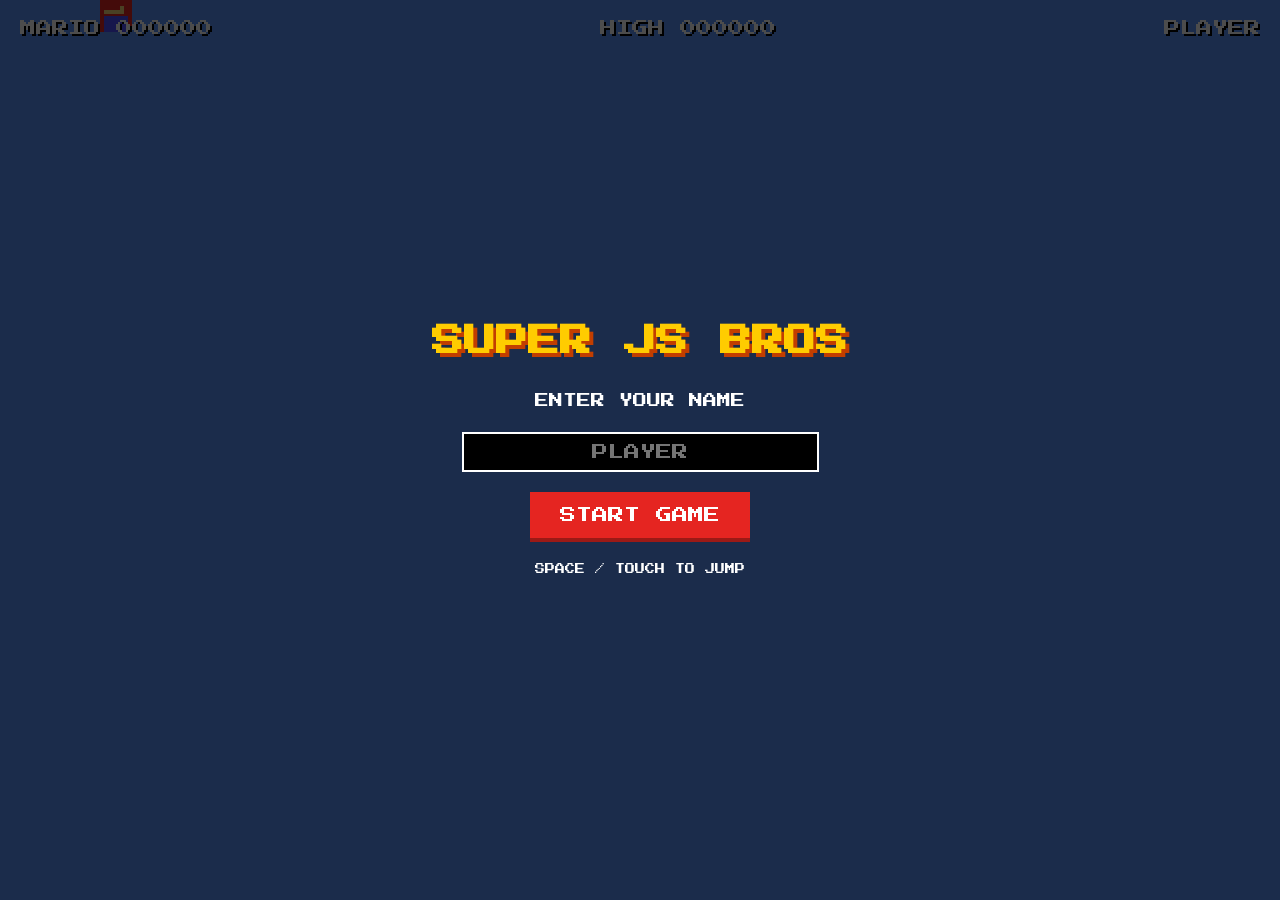
==== games/mario/index.html @ 342ce78f "Building Mario Clone" ====
<!DOCTYPE html>
<html lang="en">

<head>
    <meta charset="UTF-8">
    <meta name="viewport" content="width=device-width, initial-scale=1.0, maximum-scale=1.0, user-scalable=no">
    <title>Super Simple Mario</title>
    <style>
        @import url('https://fonts.googleapis.com/css2?family=Press+Start+2P&display=swap');

        body {
            margin: 0;
            padding: 0;
            background-color: #5c94fc;
            /* Mario Sky Blue */
            font-family: 'Press Start 2P', cursive;
            overflow: hidden;
            display: flex;
            justify_content: center;
            align-items: center;
            height: 100vh;
            width: 100vw;
            touch-action: none;
        }

        #game-container {
            position: relative;
            width: 100%;
            height: 100%;
            background: #5c94fc;
            overflow: hidden;
        }

        canvas {
            display: block;
            width: 100%;
            height: 100%;
            image-rendering: pixelated;
            /* Crucial for retro look */
        }

        #ui-layer {
            position: absolute;
            top: 0;
            left: 0;
            width: 100%;
            height: 100%;
            pointer-events: none;
            /* Let clicks pass through to canvas/game */
            display: flex;
            flex-direction: column;
            justify-content: space-between;
            padding: 20px;
            box-sizing: border-box;
        }

        .hud {
            display: flex;
            justify-content: space-between;
            color: #fff;
            text-shadow: 2px 2px #000;
            font-size: 16px;
            width: 100%;
        }

        #start-screen,
        #game-over-screen {
            position: absolute;
            top: 0;
            left: 0;
            width: 100%;
            height: 100%;
            background: rgba(0, 0, 0, 0.7);
            display: flex;
            flex-direction: column;
            justify-content: center;
            align-items: center;
            color: #fff;
            text-align: center;
            pointer-events: auto;
            z-index: 10;
        }

        h1 {
            font-size: 32px;
            margin-bottom: 20px;
            color: #ffcc00;
            text-shadow: 4px 4px #c23e00;
        }

        p {
            font-size: 14px;
            line-height: 1.5;
            margin-bottom: 20px;
        }

        input {
            font-family: 'Press Start 2P', cursive;
            padding: 10px;
            font-size: 16px;
            text-align: center;
            background: #000;
            color: #fff;
            border: 2px solid #fff;
            margin-bottom: 20px;
            text-transform: uppercase;
        }

        button {
            font-family: 'Press Start 2P', cursive;
            padding: 15px 30px;
            font-size: 16px;
            background: #e52521;
            color: #fff;
            border: none;
            border-bottom: 4px solid #9c1a16;
            cursor: pointer;
            transition: transform 0.1s;
        }

        button:active {
            transform: translateY(4px);
            border-bottom: none;
            margin-bottom: 4px;
        }

        .hidden {
            display: none !important;
        }

        /* Mobile Controls Hints */
        #mobile-hint {
            position: absolute;
            bottom: 20px;
            width: 100%;
            text-align: center;
            color: rgba(255, 255, 255, 0.5);
            font-size: 10px;
            pointer-events: none;
            display: none;
        }

        @media (max-width: 600px) {
            h1 {
                font-size: 24px;
            }

            p {
                font-size: 10px;
            }

            #mobile-hint {
                display: block;
            }
        }
    </style>
</head>

<body>

    <div id="game-container">
        <canvas id="gameCanvas"></canvas>

        <div id="ui-layer">
            <div class="hud">
                <div id="score-display">MARIO 000000</div>
                <div id="high-score-display">HIGH 000000</div>
                <div id="name-display">PLAYER</div>
            </div>
            <div id="mobile-hint">TAP TO JUMP</div>
        </div>

        <div id="start-screen">
            <h1>SUPER JS BROS</h1>
            <p>ENTER YOUR NAME</p>
            <input type="text" id="player-name-input" maxlength="8" placeholder="PLAYER">
            <button id="start-button">START GAME</button>
            <p style="margin-top: 20px; font-size: 10px;">SPACE / TOUCH TO JUMP</p>
        </div>

        <div id="game-over-screen" class="hidden">
            <h1>GAME OVER</h1>
            <p>SCORE: <span id="final-score">0</span></p>
            <button id="restart-button">TRY AGAIN</button>
        </div>
    </div>

    <script>
        // --- Constants & Config ---
        const GRAVITY = 0.45;
        const TERMINAL_VELOCITY = 12;
        const JUMP_FORCE = -12.5;
        const MOVE_SPEED = 4;
        const SCROLL_SPEED = 2; // Initial scroll speed

        // --- State ---
        const canvas = document.getElementById('gameCanvas');
        const ctx = canvas.getContext('2d');

        let gameState = 'START'; // START, PLAYING, GAMEOVER
        let frameCount = 0;
        let score = 0;
        let highScore = 0;
        let playerName = 'PLAYER';

        // Game Objects
        let player = {
            x: 100,
            y: 0,
            width: 32,
            height: 32,
            vx: 0,
            vy: 0,
            grounded: false,
            color: '#e52521' // Mario Red
        };

        let platforms = [];
        let enemies = [];
        let particles = [];
        let clouds = [];
        let gameSpeed = SCROLL_SPEED;
        let floorY = 0; // Calculated based on canvas height

        // --- Assets (Procedural for single file) ---
        // We'll draw pixel art programmatically to keep it single file

        // --- Input Handling ---
        const keys = {};

        let jumpBuffer = 0;
        let coyoteTime = 0;
        const JUMP_BUFFER_FRAMES = 5;
        const COYOTE_TIME_FRAMES = 5;

        window.addEventListener('keydown', (e) => {
            if (e.code === 'Space' || e.code === 'ArrowUp') {
                e.preventDefault(); // Prevent scrolling
                jumpBuffer = JUMP_BUFFER_FRAMES;
            }
            if (e.code === 'ArrowRight') keys['Right'] = true;
            if (e.code === 'ArrowLeft') keys['Left'] = true;
        });

        window.addEventListener('keyup', (e) => {
            if (e.code === 'Space' || e.code === 'ArrowUp') {
                // Variable Jump Height: Cut velocity if released early
                if (player.vy < -5) {
                    player.vy = -5;
                }
            }
            if (e.code === 'ArrowRight') keys['Right'] = false;
            if (e.code === 'ArrowLeft') keys['Left'] = false;
        });

        // Touch controls
        canvas.addEventListener('touchstart', (e) => {
            e.preventDefault(); // Prevent scrolling
            if (gameState === 'START') startGame();
            else if (gameState === 'GAMEOVER') resetGame();
            else if (gameState === 'PLAYING') {
                jumpBuffer = JUMP_BUFFER_FRAMES;
            }
        }, { passive: false });

        canvas.addEventListener('touchend', (e) => {
            e.preventDefault();
            if (player.vy < -5) {
                player.vy = -5;
            }
        });

        // --- Initialization ---
        function init() {
            resize();
            window.addEventListener('resize', resize);

            // Load High Score
            const savedScore = localStorage.getItem('marioCloneHighScore');
            const savedName = localStorage.getItem('marioClonePlayerName');
            if (savedScore) highScore = parseInt(savedScore);
            if (savedName) playerName = savedName;

            updateUI();

            // Bind Buttons
            document.getElementById('start-button').addEventListener('click', startGame);
            document.getElementById('restart-button').addEventListener('click', resetGame);

            requestAnimationFrame(loop);
        }

        function resize() {
            // Set canvas to full window size
            canvas.width = window.innerWidth;
            canvas.height = window.innerHeight;
            floorY = canvas.height - 64; // Ground height relative to bottom

            // Ensure player doesn't fall through if resized while grounded
            if (player.y > floorY - player.height) {
                player.y = floorY - player.height;
            }
        }

        function startGame() {
            const nameInput = document.getElementById('player-name-input');
            if (nameInput.value.trim() !== '') {
                playerName = nameInput.value.trim().toUpperCase();
                localStorage.setItem('marioClonePlayerName', playerName);
            }

            document.getElementById('start-screen').classList.add('hidden');
            document.getElementById('game-over-screen').classList.add('hidden');
            resetGameVars();
            gameState = 'PLAYING';
        }

        function resetGame() {
            document.getElementById('game-over-screen').classList.add('hidden');
            resetGameVars();
            gameState = 'PLAYING';
        }

        function resetGameVars() {
            score = 0;
            frameCount = 0;
            gameSpeed = SCROLL_SPEED;

            player.x = 100;
            player.y = 100;
            player.vx = 0;
            player.vy = 0;
            player.grounded = false;

            platforms = [];
            enemies = [];
            particles = [];
            clouds = [];

            // Initial Ground
            // Create very wide ground segments to cover the screen
            const segments = Math.ceil(canvas.width / 800) + 1;
            for (let i = 0; i < segments; i++) {
                platforms.push({
                    x: i * 800,
                    y: floorY,
                    width: 800,
                    height: 64,
                    type: 'ground'
                });
            }

            // Initial Clouds
            addCloud(100);
            addCloud(400);
            addCloud(700);
        }

        // --- Core Game Loop ---
        function loop() {
            if (gameState === 'PLAYING') {
                update();
            }
            draw();
            requestAnimationFrame(loop);
        }

        function update() {
            frameCount++;

            // 1. Difficulty Scaling
            if (frameCount % 600 === 0) gameSpeed += 0.2;

            // 2. Score
            if (frameCount % 10 === 0) score++;

            // 3. Player Physics
            if (keys['Right']) player.vx += 0.5;
            if (keys['Left']) player.vx -= 0.5;

            // Friction 
            player.vx *= 0.9;

            // Limits
            if (player.vx > MOVE_SPEED) player.vx = MOVE_SPEED;
            if (player.vx < -MOVE_SPEED) player.vx = -MOVE_SPEED;

            // Apply velocities
            player.x += player.vx;
            player.y += player.vy;
            player.vy += GRAVITY;
            if (player.vy > TERMINAL_VELOCITY) player.vy = TERMINAL_VELOCITY;

            // Keep player in bounds
            if (player.x < 0) player.x = 0;
            if (player.x > canvas.width - player.width) player.x = canvas.width - player.width;

            // 4. Platform Logic & Collision
            let wasGrounded = player.grounded;
            player.grounded = false;

            for (let i = platforms.length - 1; i >= 0; i--) {
                let p = platforms[i];
                p.x -= gameSpeed;

                // Collision Detection
                if (
                    player.x < p.x + p.width &&
                    player.x + player.width > p.x &&
                    player.y + player.height > p.y &&
                    player.y < p.y + p.height
                ) {
                    const overlapY = (player.y + player.height) - p.y;
                    if (overlapY < 32 && player.vy > 0 && player.y + player.height - player.vy <= p.y + 10) {
                        player.grounded = true;
                        player.vy = 0;
                        player.y = p.y - player.height;
                    }
                }

                // Remove off-screen platforms
                if (p.x + p.width < -100) {
                    platforms.splice(i, 1);
                }
            }

            // Coyote Time Logic
            if (player.grounded) {
                coyoteTime = COYOTE_TIME_FRAMES;
            } else {
                coyoteTime--;
            }

            // Jump Buffering Logic
            if (jumpBuffer > 0) {
                jumpBuffer--;
                if (coyoteTime > 0) {
                    jump();
                    coyoteTime = 0; // Consumption
                    jumpBuffer = 0;
                }
            }

            // Pit death
            if (player.y > canvas.height) {
                die();
            }

            // 5. Enemy Logic
            // Spawn Enemies
            if (frameCount % 180 === 0 && Math.random() > 0.3) {
                spawnEnemy();
            }

            for (let i = enemies.length - 1; i >= 0; i--) {
                let e = enemies[i];
                e.x -= (gameSpeed + e.vx);

                e.frame = Math.floor(frameCount / 10) % 2;

                if (
                    player.x < e.x + e.width - 4 &&
                    player.x + player.width > e.x + 4 &&
                    player.y < e.y + e.height &&
                    player.y + player.height > e.y
                ) {
                    const hitFromTop = (player.y + player.height) - e.y;
                    if (hitFromTop < 20 && player.vy > 0) {
                        createParticles(e.x + e.width / 2, e.y + e.height / 2, '#8B4513');
                        enemies.splice(i, 1);
                        player.vy = -6;
                        score += 100;
                    } else {
                        die();
                    }
                }

                if (e.x + e.width < -100) {
                    enemies.splice(i, 1);
                }
            }

            // 6. World Generation (Procedural)
            const lastPlatform = platforms[platforms.length - 1];
            if (lastPlatform && lastPlatform.x + lastPlatform.width < canvas.width + 200) {
                generatePlatform(lastPlatform);
            }

            // Clouds
            clouds.forEach(c => {
                c.x -= gameSpeed * 0.5;
                if (c.x < -100) {
                    c.x = canvas.width + Math.random() * 200;
                    c.y = Math.random() * (canvas.height / 2);
                }
            });

            // 7. Particles
            for (let i = particles.length - 1; i >= 0; i--) {
                let p = particles[i];
                p.x += p.vx;
                p.y += p.vy;
                p.vy += 0.5;
                p.life--;
                if (p.life <= 0) particles.splice(i, 1);
            }

            updateUI();
        }

        function jump() {
            // Logic handled in update loop now regarding checks
            player.vy = JUMP_FORCE;
            player.grounded = false;
        }

        function die() {
            gameState = 'GAMEOVER';
            if (score > highScore) {
                highScore = score;
                localStorage.setItem('marioCloneHighScore', highScore);
            }
            document.getElementById('final-score').innerText = score;
            document.getElementById('score-display').innerText = 'MARIO ' + score.toString().padStart(6, '0');
            document.getElementById('high-score-display').innerText = 'HIGH ' + highScore.toString().padStart(6, '0');
            document.getElementById('game-over-screen').classList.remove('hidden');
        }

        function generatePlatform(lastP) {
            const minGap = 80;
            const maxGap = 160;
            const gap = minGap + Math.random() * (maxGap - minGap);

            let newX = lastP.x + lastP.width + gap;
            let newY = floorY;

            if (Math.random() > 0.5) {
                const heightChange = (Math.random() * 100) - 50;
                // newY -= heightChange; // Simplified
            }

            let width = 200 + Math.random() * 600;

            platforms.push({
                x: newX,
                y: newY,
                width: width,
                height: 64,
                type: 'ground'
            });

            if (Math.random() > 0.7) {
                platforms.push({
                    x: newX + 50 + Math.random() * (width - 100),
                    y: newY - 64 * (1 + Math.floor(Math.random() * 2)),
                    width: 48,
                    height: 64 * 3,
                    type: 'block'
                });
            }
        }

        function spawnEnemy() {
            enemies.push({
                x: canvas.width + 50,
                y: floorY - 32,
                width: 32,
                height: 32,
                vx: -1,
                color: '#8B4513'
            });
        }

        function addCloud(x) {
            clouds.push({
                x: x || canvas.width + Math.random() * 200,
                y: Math.random() * (canvas.height / 2),
                size: 30 + Math.random() * 30
            });
        }

        function createParticles(x, y, color) {
            for (let i = 0; i < 8; i++) {
                particles.push({
                    x: x,
                    y: y,
                    vx: (Math.random() - 0.5) * 10,
                    vy: (Math.random() - 0.5) * 10,
                    life: 30,
                    color: color
                });
            }
        }

        function updateUI() {
            document.getElementById('score-display').innerText = 'MARIO ' + score.toString().padStart(6, '0');
            document.getElementById('high-score-display').innerText = 'HIGH ' + highScore.toString().padStart(6, '0');
            document.getElementById('name-display').innerText = playerName;
        }

        // --- Rendering ---
        function draw() {
            // Clear
            ctx.fillStyle = '#5c94fc';
            ctx.fillRect(0, 0, canvas.width, canvas.height);

            // Draw Clouds
            ctx.fillStyle = '#FFFFFF';
            clouds.forEach(c => {
                ctx.beginPath();
                ctx.arc(c.x, c.y, c.size, 0, Math.PI * 2);
                ctx.arc(c.x + c.size * 0.6, c.y - c.size * 0.4, c.size * 0.8, 0, Math.PI * 2);
                ctx.arc(c.x + c.size * 1.2, c.y, c.size, 0, Math.PI * 2);
                ctx.fill();
            });

            // Draw Platforms
            platforms.forEach(p => {
                if (p.type === 'ground') {
                    ctx.fillStyle = '#c84c0c';
                    ctx.fillRect(p.x, p.y, p.width, p.height);

                    ctx.fillStyle = '#80d010';
                    ctx.fillRect(p.x, p.y, p.width, 10);

                    ctx.strokeStyle = '#000';
                    ctx.lineWidth = 2;
                    ctx.strokeRect(p.x, p.y, p.width, p.height);
                } else {
                    ctx.fillStyle = '#80d010';
                    ctx.fillRect(p.x, p.y, p.width, p.height);
                    ctx.strokeStyle = '#004000';
                    ctx.lineWidth = 4;
                    ctx.strokeRect(p.x, p.y, p.width, p.height);

                    ctx.fillStyle = '#80d010';
                    ctx.fillRect(p.x - 4, p.y, p.width + 8, 30);
                    ctx.strokeRect(p.x - 4, p.y, p.width + 8, 30);
                }
            });

            // Draw Player
            ctx.fillStyle = player.color;
            ctx.fillRect(player.x, player.y, player.width, player.height);
            ctx.fillStyle = '#4c4cff';
            ctx.fillRect(player.x + 4, player.y + 16, 24, 16);
            ctx.fillStyle = '#f8d878';
            ctx.fillRect(player.x + 4, player.y + 4, 20, 10);
            ctx.fillStyle = player.color;
            ctx.fillRect(player.x, player.y, 32, 6);
            ctx.fillRect(player.x, player.y, 20, 10);

            // Draw Enemies
            enemies.forEach(e => {
                ctx.fillStyle = e.color;
                let h = e.height;
                let w = e.width;
                let y = e.y;

                if (Math.floor(frameCount / 10) % 2 === 0) {
                    h -= 2; y += 2; w += 2;
                }

                ctx.beginPath();
                ctx.arc(e.x + 16, y + 10, 16, Math.PI, 0);
                ctx.fill();
                ctx.fillStyle = '#f8d878';
                ctx.fillRect(e.x + 8, y + 10, 16, 12);
                ctx.fillStyle = '#000';
                if (e.frame === 0) {
                    ctx.fillRect(e.x, y + 22, 10, 10);
                    ctx.fillRect(e.x + 22, y + 22, 10, 10);
                } else {
                    ctx.fillRect(e.x + 4, y + 22, 10, 10);
                    ctx.fillRect(e.x + 18, y + 22, 10, 10);
                }
            });

            // Draw Particles
            particles.forEach(p => {
                ctx.fillStyle = p.color;
                ctx.fillRect(p.x, p.y, 5, 5);
            });
        }

        // Start
        init();

    </script>


    <script async src="https://www.googletagmanager.com/gtag/js?id=UA-124730361-2"></script>
    <script>
        window.dataLayer = window.dataLayer || [];
        function gtag() { dataLayer.push(arguments); }
        gtag('js', new Date());
        gtag('config', 'UA-124730361-2');
    </script>

    <script type="text/javascript">
        (function (c, l, a, r, i, t, y) {
            c[a] = c[a] || function () { (c[a].q = c[a].q || []).push(arguments) };
            t = l.createElement(r); t.async = 1; t.src = "https://www.clarity.ms/tag/" + i;
            y = l.getElementsByTagName(r)[0]; y.parentNode.insertBefore(t, y);
        })(window, document, "clarity", "script", "dvrksvhehn");
    </script>

</body>

</html>
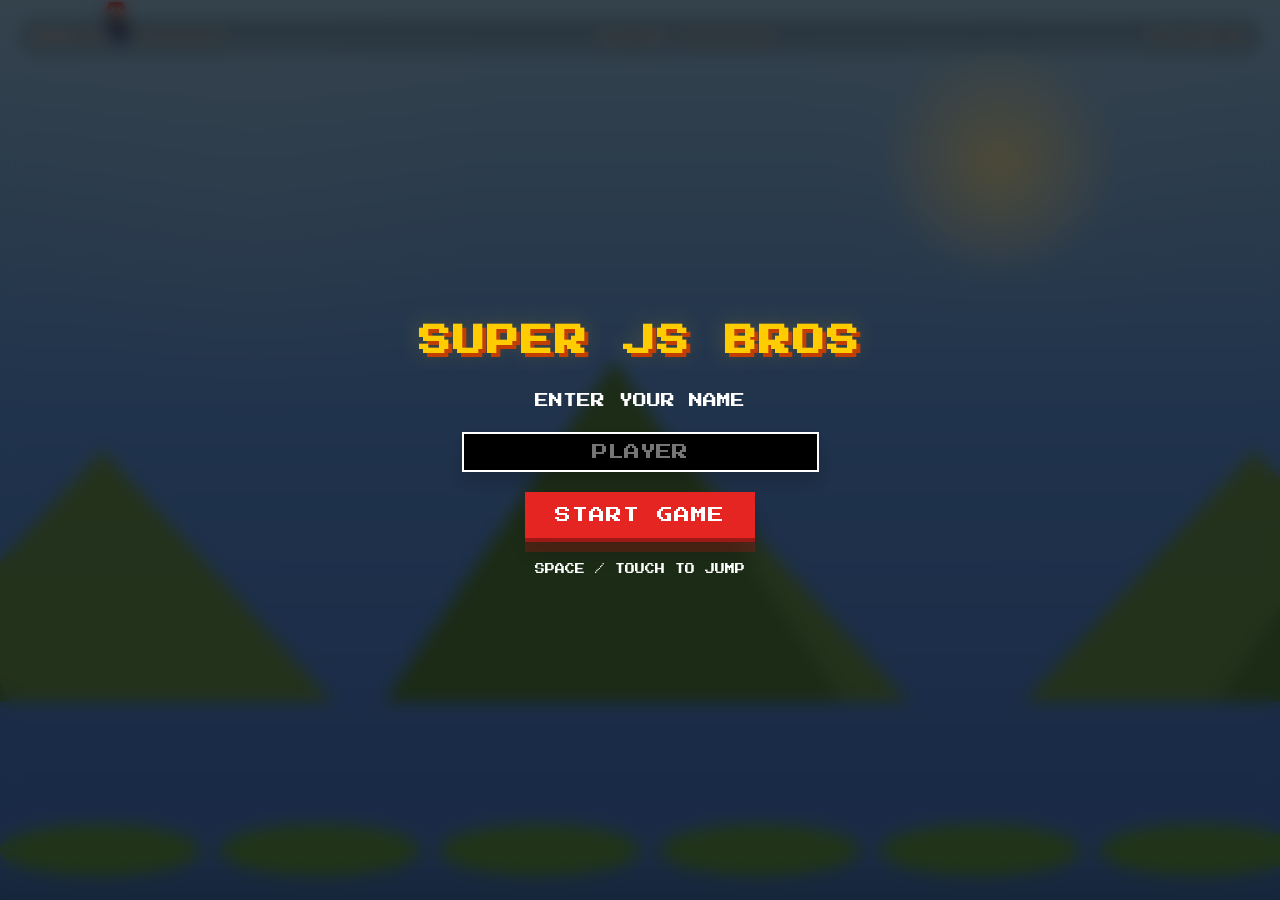
==== commit ef61c031: "Mario Game - Graphics Improvements" ====
--- a/games/mario/index.html
+++ b/games/mario/index.html
@@ -11,12 +11,13 @@
         body {
             margin: 0;
             padding: 0;
-            background-color: #5c94fc;
-            /* Mario Sky Blue */
+            background:
+                radial-gradient(circle at top, rgba(255, 255, 255, 0.2), transparent 38%),
+                linear-gradient(180deg, #8fc9ff 0%, #5c94fc 45%, #3a6fe0 100%);
             font-family: 'Press Start 2P', cursive;
             overflow: hidden;
             display: flex;
-            justify_content: center;
+            justify-content: center;
             align-items: center;
             height: 100vh;
             width: 100vw;
@@ -27,8 +28,21 @@
             position: relative;
             width: 100%;
             height: 100%;
-            background: #5c94fc;
+            background: linear-gradient(180deg, rgba(255, 255, 255, 0.12), rgba(255, 255, 255, 0));
             overflow: hidden;
+            box-shadow: inset 0 0 0 4px rgba(255, 255, 255, 0.14), 0 25px 60px rgba(0, 0, 0, 0.25);
+        }
+
+        #game-container::before {
+            content: '';
+            position: absolute;
+            inset: 0;
+            pointer-events: none;
+            background:
+                radial-gradient(circle at 20% 20%, rgba(255, 255, 255, 0.08), transparent 20%),
+                radial-gradient(circle at 80% 15%, rgba(255, 255, 255, 0.08), transparent 18%),
+                linear-gradient(180deg, rgba(255, 255, 255, 0.06), rgba(0, 0, 0, 0.08));
+            mix-blend-mode: screen;
         }
 
         canvas {
@@ -46,21 +60,26 @@
             width: 100%;
             height: 100%;
             pointer-events: none;
-            /* Let clicks pass through to canvas/game */
             display: flex;
             flex-direction: column;
             justify-content: space-between;
             padding: 20px;
             box-sizing: border-box;
+            z-index: 3;
         }
 
         .hud {
             display: flex;
             justify-content: space-between;
             color: #fff;
-            text-shadow: 2px 2px #000;
+            text-shadow: 0 2px 0 rgba(0, 0, 0, 0.55), 0 0 12px rgba(0, 0, 0, 0.22);
             font-size: 16px;
             width: 100%;
+            padding: 10px 14px;
+            border-radius: 16px;
+            background: linear-gradient(180deg, rgba(0, 0, 0, 0.22), rgba(0, 0, 0, 0.08));
+            backdrop-filter: blur(4px);
+            box-sizing: border-box;
         }
 
         #start-screen,
@@ -79,19 +98,23 @@
             text-align: center;
             pointer-events: auto;
             z-index: 10;
+            backdrop-filter: blur(8px);
+            animation: fadeIn 0.25s ease-out;
         }
 
         h1 {
             font-size: 32px;
             margin-bottom: 20px;
             color: #ffcc00;
-            text-shadow: 4px 4px #c23e00;
+            text-shadow: 4px 4px #c23e00, 0 0 20px rgba(255, 204, 0, 0.2);
+            letter-spacing: 2px;
         }
 
         p {
             font-size: 14px;
             line-height: 1.5;
             margin-bottom: 20px;
+            max-width: 80vw;
         }
 
         input {
@@ -104,6 +127,7 @@
             border: 2px solid #fff;
             margin-bottom: 20px;
             text-transform: uppercase;
+            box-shadow: 0 10px 22px rgba(0, 0, 0, 0.2);
         }
 
         button {
@@ -115,13 +139,21 @@
             border: none;
             border-bottom: 4px solid #9c1a16;
             cursor: pointer;
-            transition: transform 0.1s;
+            transition: transform 0.12s ease, filter 0.12s ease, box-shadow 0.12s ease;
+            box-shadow: 0 10px 0 rgba(156, 26, 22, 0.35), 0 14px 28px rgba(0, 0, 0, 0.18);
+            letter-spacing: 1px;
+        }
+
+        button:hover {
+            filter: brightness(1.08);
+            transform: translateY(-1px);
         }
 
         button:active {
             transform: translateY(4px);
             border-bottom: none;
             margin-bottom: 4px;
+            box-shadow: 0 4px 0 rgba(156, 26, 22, 0.35), 0 8px 18px rgba(0, 0, 0, 0.16);
         }
 
         .hidden {
@@ -138,6 +170,7 @@
             font-size: 10px;
             pointer-events: none;
             display: none;
+            animation: pulse 1.8s ease-in-out infinite;
         }
 
         @media (max-width: 600px) {
@@ -151,6 +184,31 @@
 
             #mobile-hint {
                 display: block;
+            }
+        }
+
+        @keyframes fadeIn {
+            from {
+                opacity: 0;
+                transform: scale(0.98);
+            }
+
+            to {
+                opacity: 1;
+                transform: scale(1);
+            }
+        }
+
+        @keyframes pulse {
+            0%,
+            100% {
+                opacity: 0.35;
+                transform: translateY(0);
+            }
+
+            50% {
+                opacity: 0.75;
+                transform: translateY(-3px);
             }
         }
     </style>
@@ -202,6 +260,8 @@
         let score = 0;
         let highScore = 0;
         let playerName = 'PLAYER';
+        let time = 0;
+        let screenShake = 0;
 
         // Game Objects
         let player = {
@@ -212,6 +272,8 @@
             vx: 0,
             vy: 0,
             grounded: false,
+            facing: 1,
+            walkCycle: 0,
             color: '#e52521' // Mario Red
         };
 
@@ -367,6 +429,12 @@
 
         function update() {
             frameCount++;
+            time += 1;
+
+            if (screenShake > 0) {
+                screenShake *= 0.85;
+                if (screenShake < 0.25) screenShake = 0;
+            }
 
             // 1. Difficulty Scaling
             if (frameCount % 600 === 0) gameSpeed += 0.2;
@@ -377,6 +445,8 @@
             // 3. Player Physics
             if (keys['Right']) player.vx += 0.5;
             if (keys['Left']) player.vx -= 0.5;
+            if (keys['Right']) player.facing = 1;
+            if (keys['Left']) player.facing = -1;
 
             // Friction 
             player.vx *= 0.9;
@@ -424,6 +494,10 @@
                 }
             }
 
+            if (player.grounded && !wasGrounded) {
+                createParticles(player.x + player.width / 2, player.y + player.height, '#f5d18c', 10, 5);
+            }
+
             // Coyote Time Logic
             if (player.grounded) {
                 coyoteTime = COYOTE_TIME_FRAMES;
@@ -466,7 +540,7 @@
                 ) {
                     const hitFromTop = (player.y + player.height) - e.y;
                     if (hitFromTop < 20 && player.vy > 0) {
-                        createParticles(e.x + e.width / 2, e.y + e.height / 2, '#8B4513');
+                        createParticles(e.x + e.width / 2, e.y + e.height / 2, '#8B4513', 12, 8);
                         enemies.splice(i, 1);
                         player.vy = -6;
                         score += 100;
@@ -500,9 +574,16 @@
                 let p = particles[i];
                 p.x += p.vx;
                 p.y += p.vy;
-                p.vy += 0.5;
+                p.vy += p.gravity;
                 p.life--;
+                p.alpha = Math.max(0, p.life / p.maxLife);
                 if (p.life <= 0) particles.splice(i, 1);
+            }
+
+            if (player.grounded && (Math.abs(player.vx) > 0.2)) {
+                player.walkCycle += 0.18 + Math.min(0.25, Math.abs(player.vx) * 0.03);
+            } else {
+                player.walkCycle += 0.05;
             }
 
             updateUI();
@@ -516,6 +597,7 @@
 
         function die() {
             gameState = 'GAMEOVER';
+            screenShake = 12;
             if (score > highScore) {
                 highScore = score;
                 localStorage.setItem('marioCloneHighScore', highScore);
@@ -580,14 +662,20 @@
         }
 
         function createParticles(x, y, color) {
-            for (let i = 0; i < 8; i++) {
+            const count = arguments[3] ?? 8;
+            const power = arguments[4] ?? 10;
+            for (let i = 0; i < count; i++) {
                 particles.push({
                     x: x,
                     y: y,
-                    vx: (Math.random() - 0.5) * 10,
-                    vy: (Math.random() - 0.5) * 10,
-                    life: 30,
-                    color: color
+                    vx: (Math.random() - 0.5) * power,
+                    vy: (Math.random() - 0.5) * power,
+                    life: 24 + Math.floor(Math.random() * 12),
+                    maxLife: 24 + Math.floor(Math.random() * 12),
+                    gravity: 0.22 + Math.random() * 0.18,
+                    color: color,
+                    size: 3 + Math.random() * 4,
+                    alpha: 1
                 });
             }
         }
@@ -600,87 +688,300 @@
 
         // --- Rendering ---
         function draw() {
-            // Clear
-            ctx.fillStyle = '#5c94fc';
-            ctx.fillRect(0, 0, canvas.width, canvas.height);
+            const shakeX = screenShake ? (Math.random() - 0.5) * screenShake : 0;
+            const shakeY = screenShake ? (Math.random() - 0.5) * screenShake : 0;
+
+            ctx.save();
+            ctx.translate(shakeX, shakeY);
+
+            drawBackground();
 
             // Draw Clouds
-            ctx.fillStyle = '#FFFFFF';
             clouds.forEach(c => {
-                ctx.beginPath();
-                ctx.arc(c.x, c.y, c.size, 0, Math.PI * 2);
-                ctx.arc(c.x + c.size * 0.6, c.y - c.size * 0.4, c.size * 0.8, 0, Math.PI * 2);
-                ctx.arc(c.x + c.size * 1.2, c.y, c.size, 0, Math.PI * 2);
-                ctx.fill();
+                drawCloud(c);
             });
 
             // Draw Platforms
             platforms.forEach(p => {
-                if (p.type === 'ground') {
-                    ctx.fillStyle = '#c84c0c';
-                    ctx.fillRect(p.x, p.y, p.width, p.height);
-
-                    ctx.fillStyle = '#80d010';
-                    ctx.fillRect(p.x, p.y, p.width, 10);
-
-                    ctx.strokeStyle = '#000';
-                    ctx.lineWidth = 2;
-                    ctx.strokeRect(p.x, p.y, p.width, p.height);
-                } else {
-                    ctx.fillStyle = '#80d010';
-                    ctx.fillRect(p.x, p.y, p.width, p.height);
-                    ctx.strokeStyle = '#004000';
-                    ctx.lineWidth = 4;
-                    ctx.strokeRect(p.x, p.y, p.width, p.height);
-
-                    ctx.fillStyle = '#80d010';
-                    ctx.fillRect(p.x - 4, p.y, p.width + 8, 30);
-                    ctx.strokeRect(p.x - 4, p.y, p.width + 8, 30);
-                }
+                drawPlatform(p);
             });
 
             // Draw Player
-            ctx.fillStyle = player.color;
-            ctx.fillRect(player.x, player.y, player.width, player.height);
-            ctx.fillStyle = '#4c4cff';
-            ctx.fillRect(player.x + 4, player.y + 16, 24, 16);
-            ctx.fillStyle = '#f8d878';
-            ctx.fillRect(player.x + 4, player.y + 4, 20, 10);
-            ctx.fillStyle = player.color;
-            ctx.fillRect(player.x, player.y, 32, 6);
-            ctx.fillRect(player.x, player.y, 20, 10);
+            drawPlayer();
 
             // Draw Enemies
             enemies.forEach(e => {
-                ctx.fillStyle = e.color;
-                let h = e.height;
-                let w = e.width;
-                let y = e.y;
-
-                if (Math.floor(frameCount / 10) % 2 === 0) {
-                    h -= 2; y += 2; w += 2;
-                }
-
-                ctx.beginPath();
-                ctx.arc(e.x + 16, y + 10, 16, Math.PI, 0);
-                ctx.fill();
-                ctx.fillStyle = '#f8d878';
-                ctx.fillRect(e.x + 8, y + 10, 16, 12);
-                ctx.fillStyle = '#000';
-                if (e.frame === 0) {
-                    ctx.fillRect(e.x, y + 22, 10, 10);
-                    ctx.fillRect(e.x + 22, y + 22, 10, 10);
-                } else {
-                    ctx.fillRect(e.x + 4, y + 22, 10, 10);
-                    ctx.fillRect(e.x + 18, y + 22, 10, 10);
-                }
+                drawEnemy(e);
             });
 
             // Draw Particles
             particles.forEach(p => {
+                ctx.globalAlpha = p.alpha;
                 ctx.fillStyle = p.color;
-                ctx.fillRect(p.x, p.y, 5, 5);
+                ctx.fillRect(p.x, p.y, p.size, p.size);
             });
+
+            ctx.globalAlpha = 1;
+            ctx.restore();
+        }
+
+        function drawBackground() {
+            const sky = ctx.createLinearGradient(0, 0, 0, canvas.height);
+            sky.addColorStop(0, '#a9dcff');
+            sky.addColorStop(0.45, '#68a9ff');
+            sky.addColorStop(1, '#4e84e6');
+            ctx.fillStyle = sky;
+            ctx.fillRect(0, 0, canvas.width, canvas.height);
+
+            const sun = ctx.createRadialGradient(canvas.width * 0.78, canvas.height * 0.18, 10, canvas.width * 0.78, canvas.height * 0.18, 120);
+            sun.addColorStop(0, 'rgba(255, 245, 178, 0.95)');
+            sun.addColorStop(1, 'rgba(255, 245, 178, 0)');
+            ctx.fillStyle = sun;
+            ctx.beginPath();
+            ctx.arc(canvas.width * 0.78, canvas.height * 0.18, 120, 0, Math.PI * 2);
+            ctx.fill();
+
+            drawMountainLayer(0.15, '#74a65a', 0.28, 0.45);
+            drawMountainLayer(0.28, '#5b8f47', 0.38, 0.65);
+            drawHorizonHills();
+
+            const cloudLayer = ctx.createLinearGradient(0, 0, 0, canvas.height);
+            cloudLayer.addColorStop(0, 'rgba(255,255,255,0.85)');
+            cloudLayer.addColorStop(1, 'rgba(255,255,255,0.9)');
+            ctx.fillStyle = cloudLayer;
+
+            const groundGlow = ctx.createLinearGradient(0, floorY - 40, 0, canvas.height);
+            groundGlow.addColorStop(0, 'rgba(255, 255, 255, 0)');
+            groundGlow.addColorStop(1, 'rgba(54, 96, 32, 0.18)');
+            ctx.fillStyle = groundGlow;
+            ctx.fillRect(0, floorY - 40, canvas.width, canvas.height - floorY + 40);
+
+            ctx.fillStyle = 'rgba(255,255,255,0.16)';
+            for (let i = 0; i < 8; i++) {
+                const x = (i * 180 + ((time * 0.12) % 180)) - 80;
+                const y = 40 + (i % 3) * 26;
+                ctx.beginPath();
+                ctx.arc(x, y, 2.2, 0, Math.PI * 2);
+                ctx.fill();
+            }
+        }
+
+        function drawMountainLayer(speed, color, heightScale, widthScale) {
+            const offset = -((gameSpeed * speed * frameCount) % (canvas.width * widthScale));
+            ctx.fillStyle = color;
+            for (let x = offset - canvas.width; x < canvas.width + canvas.width; x += canvas.width * widthScale) {
+                ctx.beginPath();
+                ctx.moveTo(x, canvas.height * 0.78);
+                ctx.lineTo(x + canvas.width * 0.18, canvas.height * (0.78 - heightScale));
+                ctx.lineTo(x + canvas.width * 0.36, canvas.height * 0.78);
+                ctx.closePath();
+                ctx.fill();
+            }
+        }
+
+        function drawHorizonHills() {
+            const baseY = floorY - 6;
+            ctx.fillStyle = '#69b04f';
+            const offset = -(gameSpeed * 0.35 * frameCount) % 220;
+            for (let x = offset - 220; x < canvas.width + 220; x += 220) {
+                ctx.beginPath();
+                ctx.ellipse(x + 100, baseY + 20, 100, 26, 0, 0, Math.PI * 2);
+                ctx.fill();
+            }
+        }
+
+        function drawCloud(c) {
+            const bob = Math.sin((time * 0.02) + c.x * 0.01) * 2;
+            const alpha = 0.78 + Math.sin(time * 0.01 + c.y * 0.02) * 0.08;
+            ctx.save();
+            ctx.globalAlpha = alpha;
+            ctx.fillStyle = '#fff';
+            ctx.translate(c.x, c.y + bob);
+            ctx.beginPath();
+            ctx.ellipse(0, 0, c.size * 0.75, c.size * 0.45, 0, 0, Math.PI * 2);
+            ctx.ellipse(c.size * 0.55, -c.size * 0.18, c.size * 0.55, c.size * 0.38, 0, 0, Math.PI * 2);
+            ctx.ellipse(c.size * 1.05, 0, c.size * 0.72, c.size * 0.45, 0, 0, Math.PI * 2);
+            ctx.ellipse(c.size * 0.5, c.size * 0.12, c.size * 1.05, c.size * 0.33, 0, 0, Math.PI * 2);
+            ctx.fill();
+            ctx.restore();
+        }
+
+        function drawPlatform(p) {
+            if (p.type === 'ground') {
+                const grain = ctx.createLinearGradient(p.x, p.y, p.x, p.y + p.height);
+                grain.addColorStop(0, '#d66a1d');
+                grain.addColorStop(0.3, '#c84c0c');
+                grain.addColorStop(1, '#8e2f06');
+                ctx.fillStyle = grain;
+                ctx.fillRect(p.x, p.y, p.width, p.height);
+
+                ctx.fillStyle = '#87d640';
+                ctx.fillRect(p.x, p.y, p.width, 11);
+
+                ctx.fillStyle = 'rgba(255,255,255,0.22)';
+                ctx.fillRect(p.x, p.y + 11, p.width, 3);
+
+                ctx.fillStyle = 'rgba(0,0,0,0.16)';
+                for (let gx = p.x + 10; gx < p.x + p.width; gx += 20) {
+                    ctx.fillRect(gx, p.y + 18, 4, 4);
+                }
+
+                ctx.strokeStyle = '#2c1803';
+                ctx.lineWidth = 2;
+                ctx.strokeRect(p.x, p.y, p.width, p.height);
+            } else {
+                ctx.fillStyle = '#76c83f';
+                ctx.fillRect(p.x, p.y, p.width, p.height);
+                ctx.fillStyle = '#48a91d';
+                ctx.fillRect(p.x - 4, p.y, p.width + 8, 28);
+                ctx.strokeStyle = '#1a5a08';
+                ctx.lineWidth = 4;
+                ctx.strokeRect(p.x - 4, p.y, p.width + 8, 28);
+
+                ctx.fillStyle = 'rgba(255,255,255,0.18)';
+                ctx.fillRect(p.x, p.y, p.width, 4);
+            }
+        }
+
+        function drawPlayer() {
+            const walk = Math.sin(player.walkCycle);
+            const bob = player.grounded ? Math.abs(Math.sin(player.walkCycle * 1.6)) * 1.5 : 0;
+            const lean = player.vx * 2.2;
+            const tilt = player.grounded ? Math.max(-10, Math.min(10, lean)) : Math.max(-14, Math.min(14, player.vy * 0.8));
+
+            ctx.save();
+            ctx.translate(player.x + player.width / 2, player.y + player.height / 2 + bob);
+            ctx.scale(player.facing, 1);
+            ctx.rotate((tilt * Math.PI) / 180);
+            ctx.translate(-player.width / 2, -player.height / 2);
+
+            ctx.globalAlpha = 0.22;
+            ctx.fillStyle = '#2f450d';
+            ctx.beginPath();
+            ctx.ellipse(16, 33, 13, 5, 0, 0, Math.PI * 2);
+            ctx.fill();
+
+            ctx.globalAlpha = 1;
+            drawLimb(8, 20, 7, 12, '#582911', walk * 7, true);
+            drawLimb(21, 20, 7, 12, '#582911', -walk * 7, true);
+            drawLimb(10, 28, 9, 14, '#2e67d1', -walk * 7, false);
+            drawLimb(18, 28, 9, 14, '#2e67d1', walk * 7, false);
+
+            // Torso
+            ctx.fillStyle = '#254aa5';
+            roundRect(8, 13, 16, 16, 4);
+            ctx.fill();
+            ctx.fillStyle = '#f1c27d';
+            roundRect(9, 11, 14, 8, 4);
+            ctx.fill();
+
+            // Overalls straps
+            ctx.fillStyle = '#1d3990';
+            ctx.fillRect(10, 13, 3, 11);
+            ctx.fillRect(19, 13, 3, 11);
+            ctx.fillStyle = '#f5d27d';
+            ctx.fillRect(11, 18, 2, 2);
+            ctx.fillRect(20, 18, 2, 2);
+
+            // Head
+            ctx.fillStyle = '#f4c48f';
+            ctx.beginPath();
+            ctx.ellipse(16, 10, 8, 7, 0, 0, Math.PI * 2);
+            ctx.fill();
+
+            // Hat
+            ctx.fillStyle = '#e52521';
+            roundRect(8, 2, 16, 7, 3);
+            ctx.fill();
+            ctx.fillRect(6, 7, 20, 3);
+            ctx.fillStyle = '#c71613';
+            ctx.fillRect(8, 8, 16, 1);
+
+            // Face and features
+            ctx.fillStyle = '#fff';
+            ctx.beginPath();
+            ctx.ellipse(13.5, 9.5, 1.6, 2.2, 0, 0, Math.PI * 2);
+            ctx.ellipse(18.5, 9.5, 1.6, 2.2, 0, 0, Math.PI * 2);
+            ctx.fill();
+            ctx.fillStyle = '#222';
+            ctx.beginPath();
+            ctx.ellipse(14.2, 10.2, 0.6, 0.9, 0, 0, Math.PI * 2);
+            ctx.ellipse(19.2, 10.2, 0.6, 0.9, 0, 0, Math.PI * 2);
+            ctx.fill();
+            ctx.fillStyle = '#d28f6d';
+            roundRect(12.2, 12.5, 7.4, 2.6, 1.2);
+            ctx.fill();
+
+            // Gloves and boots
+            ctx.fillStyle = '#fff3df';
+            roundRect(5, 18 + walk * 0.3, 6, 6, 2);
+            roundRect(21, 18 - walk * 0.3, 6, 6, 2);
+            ctx.fill();
+            ctx.fillStyle = '#582911';
+            roundRect(8 + walk * 0.2, 30, 8, 4, 2);
+            roundRect(16 - walk * 0.2, 30, 8, 4, 2);
+            ctx.fill();
+
+            ctx.restore();
+        }
+
+        function drawLimb(x, y, width, height, color, swing, isArm) {
+            ctx.save();
+            ctx.translate(x + width / 2, y + height / 2);
+            ctx.rotate((swing * Math.PI) / 180);
+            ctx.translate(-width / 2, -height / 2);
+            ctx.fillStyle = color;
+            if (isArm) {
+                roundRect(0, 0, width, height, 3);
+            } else {
+                roundRect(0, 0, width, height, 2);
+            }
+            ctx.fill();
+            ctx.restore();
+        }
+
+        function drawEnemy(e) {
+            const bob = Math.sin((frameCount + e.x) * 0.1) * 1.6;
+            ctx.save();
+            ctx.translate(e.x, e.y + bob);
+
+            ctx.fillStyle = '#5a2d0c';
+            ctx.beginPath();
+            ctx.ellipse(16, 18, 15, 12, 0, Math.PI, 0);
+            ctx.fill();
+
+            ctx.fillStyle = '#8f4a1b';
+            roundRect(2, 14, 28, 14, 7);
+            ctx.fill();
+
+            ctx.fillStyle = '#f0d9a8';
+            roundRect(8, 16, 16, 8, 4);
+            ctx.fill();
+
+            ctx.fillStyle = '#000';
+            if (e.frame === 0) {
+                ctx.fillRect(7, 18, 3, 5);
+                ctx.fillRect(21, 18, 3, 5);
+            } else {
+                ctx.fillRect(8, 19, 3, 5);
+                ctx.fillRect(20, 19, 3, 5);
+            }
+
+            ctx.fillStyle = '#2f1c09';
+            ctx.fillRect(4, 28, 8, 5);
+            ctx.fillRect(20, 28, 8, 5);
+            ctx.restore();
+        }
+
+        function roundRect(x, y, width, height, radius) {
+            const r = Math.min(radius, width / 2, height / 2);
+            ctx.beginPath();
+            ctx.moveTo(x + r, y);
+            ctx.arcTo(x + width, y, x + width, y + height, r);
+            ctx.arcTo(x + width, y + height, x, y + height, r);
+            ctx.arcTo(x, y + height, x, y, r);
+            ctx.arcTo(x, y, x + width, y, r);
+            ctx.closePath();
         }
 
         // Start
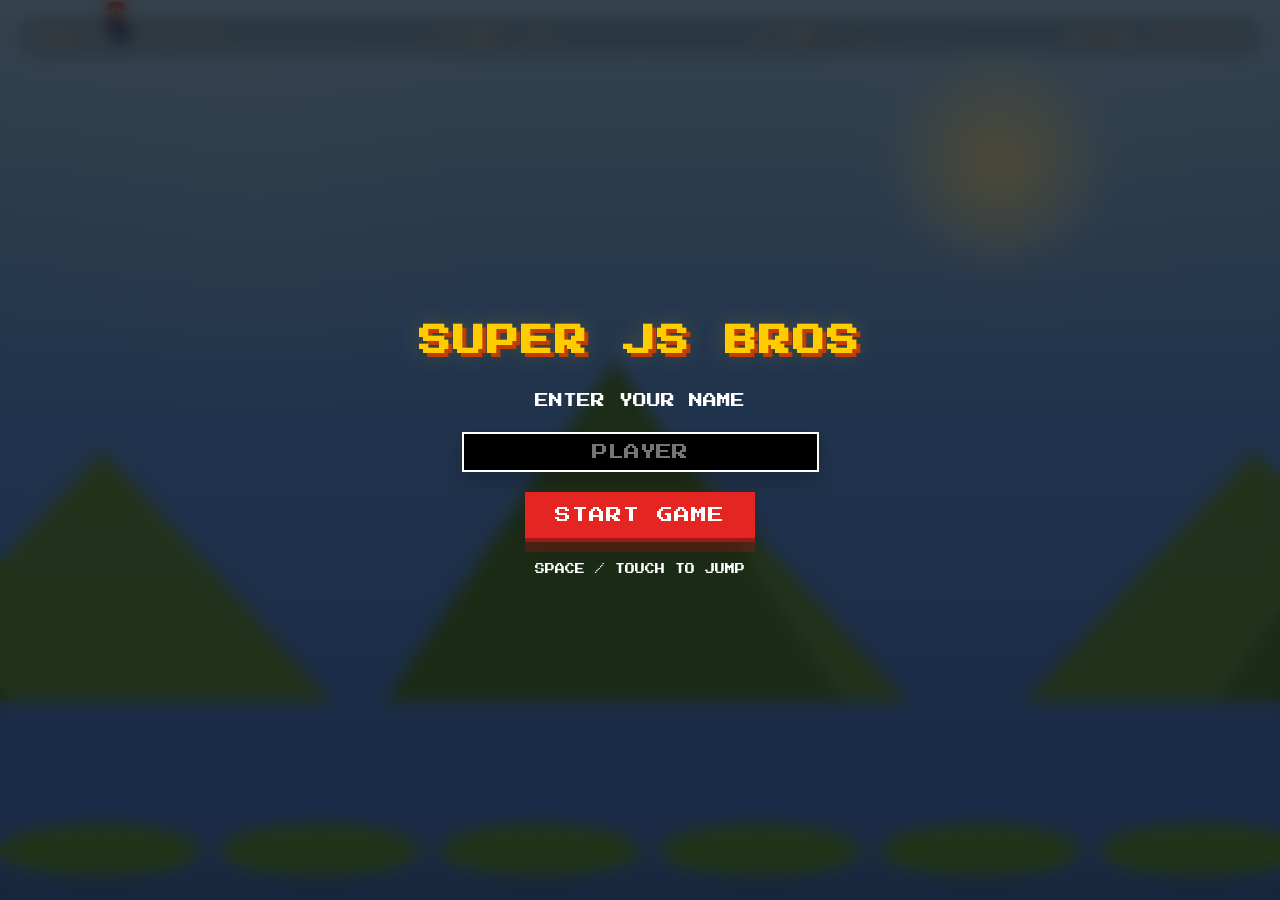
==== commit 2038c7a2: "Improve Mario Game - Add Lives and Coin stats" ====
--- a/games/mario/index.html
+++ b/games/mario/index.html
@@ -222,8 +222,9 @@
         <div id="ui-layer">
             <div class="hud">
                 <div id="score-display">MARIO 000000</div>
+                <div id="coin-display">COINS 00</div>
+                <div id="lives-display">LIVES 3</div>
                 <div id="high-score-display">HIGH 000000</div>
-                <div id="name-display">PLAYER</div>
             </div>
             <div id="mobile-hint">TAP TO JUMP</div>
         </div>
@@ -262,6 +263,10 @@
         let playerName = 'PLAYER';
         let time = 0;
         let screenShake = 0;
+        let coins = [];
+        let coinCount = 0;
+        let lives = 3;
+        let invulnerableTimer = 0;
 
         // Game Objects
         let player = {
@@ -281,6 +286,7 @@
         let enemies = [];
         let particles = [];
         let clouds = [];
+        let pipes = [];
         let gameSpeed = SCROLL_SPEED;
         let floorY = 0; // Calculated based on canvas height
 
@@ -387,6 +393,10 @@
             score = 0;
             frameCount = 0;
             gameSpeed = SCROLL_SPEED;
+            coinCount = 0;
+            lives = 3;
+            invulnerableTimer = 0;
+            coins = [];
 
             player.x = 100;
             player.y = 100;
@@ -398,6 +408,7 @@
             enemies = [];
             particles = [];
             clouds = [];
+            pipes = [];
 
             // Initial Ground
             // Create very wide ground segments to cover the screen
@@ -494,6 +505,17 @@
                 }
             }
 
+            for (let i = pipes.length - 1; i >= 0; i--) {
+                const pipe = pipes[i];
+                pipe.x -= gameSpeed;
+
+                resolveSolidCollision(player, pipe, true);
+
+                if (pipe.x + pipe.width < -100) {
+                    pipes.splice(i, 1);
+                }
+            }
+
             if (player.grounded && !wasGrounded) {
                 createParticles(player.x + player.width / 2, player.y + player.height, '#f5d18c', 10, 5);
             }
@@ -520,7 +542,33 @@
                 die();
             }
 
-            // 5. Enemy Logic
+            // 5. Coin Logic
+            for (let i = coins.length - 1; i >= 0; i--) {
+                const coin = coins[i];
+                coin.x -= gameSpeed;
+                coin.spin += 0.2;
+
+                if (!coin.collected &&
+                    player.x < coin.x + coin.width &&
+                    player.x + player.width > coin.x &&
+                    player.y < coin.y + coin.height &&
+                    player.y + player.height > coin.y) {
+                    coin.collected = true;
+                    coinCount++;
+                    score += 100;
+                    createParticles(coin.x + 8, coin.y + 8, '#ffd54a', 8, 6);
+                }
+
+                if (coin.collected || coin.x + coin.width < -100) {
+                    coins.splice(i, 1);
+                }
+            }
+
+            if (invulnerableTimer > 0) {
+                invulnerableTimer--;
+            }
+
+            // 6. Enemy Logic
             // Spawn Enemies
             if (frameCount % 180 === 0 && Math.random() > 0.3) {
                 spawnEnemy();
@@ -529,6 +577,21 @@
             for (let i = enemies.length - 1; i >= 0; i--) {
                 let e = enemies[i];
                 e.x -= (gameSpeed + e.vx);
+                e.vy += GRAVITY * 0.85;
+                if (e.vy > TERMINAL_VELOCITY) e.vy = TERMINAL_VELOCITY;
+                e.y += e.vy;
+                e.grounded = false;
+
+                for (let j = 0; j < platforms.length; j++) {
+                    const p = platforms[j];
+                    resolveSolidCollision(e, p, false);
+                    if (e.grounded) break;
+                }
+
+                for (let j = 0; j < pipes.length; j++) {
+                    resolveSolidCollision(e, pipes[j], true);
+                    if (e.grounded) break;
+                }
 
                 e.frame = Math.floor(frameCount / 10) % 2;
 
@@ -544,17 +607,22 @@
                         enemies.splice(i, 1);
                         player.vy = -6;
                         score += 100;
-                    } else {
+                    } else if (invulnerableTimer <= 0) {
                         die();
                     }
                 }
 
                 if (e.x + e.width < -100) {
                     enemies.splice(i, 1);
-                }
-            }
-
-            // 6. World Generation (Procedural)
+                    continue;
+                }
+
+                if (e.y > canvas.height + 120) {
+                    enemies.splice(i, 1);
+                }
+            }
+
+            // 7. World Generation (Procedural)
             const lastPlatform = platforms[platforms.length - 1];
             if (lastPlatform && lastPlatform.x + lastPlatform.width < canvas.width + 200) {
                 generatePlatform(lastPlatform);
@@ -569,7 +637,7 @@
                 }
             });
 
-            // 7. Particles
+            // 8. Particles
             for (let i = particles.length - 1; i >= 0; i--) {
                 let p = particles[i];
                 p.x += p.vx;
@@ -596,6 +664,20 @@
         }
 
         function die() {
+            if (lives > 1) {
+                lives--;
+                invulnerableTimer = 120;
+                player.x = 100;
+                player.y = 80;
+                player.vx = 0;
+                player.vy = 0;
+                player.grounded = false;
+                enemies = [];
+                createParticles(player.x + player.width / 2, player.y + player.height / 2, '#f2d18a', 16, 8);
+                updateUI();
+                return;
+            }
+
             gameState = 'GAMEOVER';
             screenShake = 12;
             if (score > highScore) {
@@ -603,8 +685,7 @@
                 localStorage.setItem('marioCloneHighScore', highScore);
             }
             document.getElementById('final-score').innerText = score;
-            document.getElementById('score-display').innerText = 'MARIO ' + score.toString().padStart(6, '0');
-            document.getElementById('high-score-display').innerText = 'HIGH ' + highScore.toString().padStart(6, '0');
+            updateUI();
             document.getElementById('game-over-screen').classList.remove('hidden');
         }
 
@@ -640,6 +721,24 @@
                     type: 'block'
                 });
             }
+
+            if (Math.random() > 0.55) {
+                const coinX = newX + 40 + Math.random() * Math.max(20, width - 80);
+                const coinCountRow = 1 + Math.floor(Math.random() * 3);
+                spawnCoins(coinX, newY - 78, coinCountRow);
+            }
+
+            if (Math.random() > 0.5) {
+                const pipeWidth = 48;
+                const pipeHeight = 64 + Math.floor(Math.random() * 64);
+                pipes.push({
+                    x: newX + width * 0.35,
+                    y: floorY - pipeHeight,
+                    width: pipeWidth,
+                    height: pipeHeight,
+                    type: 'pipe'
+                });
+            }
         }
 
         function spawnEnemy() {
@@ -649,8 +748,23 @@
                 width: 32,
                 height: 32,
                 vx: -1,
+                vy: 0,
+                grounded: false,
                 color: '#8B4513'
             });
+        }
+
+        function spawnCoins(x, y, count) {
+            for (let i = 0; i < count; i++) {
+                coins.push({
+                    x: x + i * 24,
+                    y: y,
+                    width: 16,
+                    height: 16,
+                    spin: Math.random() * Math.PI * 2,
+                    collected: false
+                });
+            }
         }
 
         function addCloud(x) {
@@ -661,17 +775,16 @@
             });
         }
 
-        function createParticles(x, y, color) {
-            const count = arguments[3] ?? 8;
-            const power = arguments[4] ?? 10;
+        function createParticles(x, y, color, count = 8, power = 10, lifeMin = 24, lifeRange = 12) {
             for (let i = 0; i < count; i++) {
+                const life = lifeMin + Math.floor(Math.random() * lifeRange);
                 particles.push({
                     x: x,
                     y: y,
                     vx: (Math.random() - 0.5) * power,
                     vy: (Math.random() - 0.5) * power,
-                    life: 24 + Math.floor(Math.random() * 12),
-                    maxLife: 24 + Math.floor(Math.random() * 12),
+                    life: life,
+                    maxLife: life,
                     gravity: 0.22 + Math.random() * 0.18,
                     color: color,
                     size: 3 + Math.random() * 4,
@@ -682,8 +795,9 @@
 
         function updateUI() {
             document.getElementById('score-display').innerText = 'MARIO ' + score.toString().padStart(6, '0');
+            document.getElementById('coin-display').innerText = 'COINS ' + coinCount.toString().padStart(2, '0');
+            document.getElementById('lives-display').innerText = 'LIVES ' + lives;
             document.getElementById('high-score-display').innerText = 'HIGH ' + highScore.toString().padStart(6, '0');
-            document.getElementById('name-display').innerText = playerName;
         }
 
         // --- Rendering ---
@@ -704,6 +818,15 @@
             // Draw Platforms
             platforms.forEach(p => {
                 drawPlatform(p);
+            });
+
+            pipes.forEach(pipe => {
+                drawPipe(pipe);
+            });
+
+            // Draw Coins
+            coins.forEach(coin => {
+                drawCoin(coin);
             });
 
             // Draw Player
@@ -843,6 +966,67 @@
             }
         }
 
+        function drawPipe(pipe) {
+            const lipHeight = 16;
+            const capHeight = 18;
+            const bodyHeight = Math.max(0, pipe.height - capHeight);
+
+            ctx.save();
+            ctx.translate(pipe.x, pipe.y);
+
+            const bodyGradient = ctx.createLinearGradient(0, 0, pipe.width, 0);
+            bodyGradient.addColorStop(0, '#2b8f1f');
+            bodyGradient.addColorStop(0.45, '#57d13e');
+            bodyGradient.addColorStop(1, '#1f6c17');
+
+            ctx.fillStyle = bodyGradient;
+            roundRect(0, capHeight, pipe.width, bodyHeight, 6);
+            ctx.fill();
+
+            const capGradient = ctx.createLinearGradient(0, 0, pipe.width, 0);
+            capGradient.addColorStop(0, '#4fbf34');
+            capGradient.addColorStop(0.5, '#7be35a');
+            capGradient.addColorStop(1, '#3ea92a');
+            ctx.fillStyle = capGradient;
+            roundRect(-8, 0, pipe.width + 16, capHeight, 8);
+            ctx.fill();
+
+            ctx.fillStyle = 'rgba(255,255,255,0.16)';
+            ctx.fillRect(3, capHeight + 2, 4, bodyHeight - 4);
+            ctx.fillRect(pipe.width - 7, capHeight + 2, 3, bodyHeight - 4);
+
+            ctx.strokeStyle = '#0f3d0c';
+            ctx.lineWidth = 3;
+            roundRect(-8, 0, pipe.width + 16, pipe.height, 8);
+            ctx.stroke();
+
+            ctx.restore();
+        }
+
+        function drawCoin(coin) {
+            const bob = Math.sin(coin.spin) * 2;
+            ctx.save();
+            ctx.translate(coin.x + 8, coin.y + 8 + bob);
+            ctx.rotate(Math.sin(coin.spin * 0.8) * 0.2);
+
+            ctx.fillStyle = '#ffd54a';
+            ctx.beginPath();
+            ctx.arc(0, 0, 8, 0, Math.PI * 2);
+            ctx.fill();
+
+            ctx.fillStyle = '#f7b500';
+            ctx.beginPath();
+            ctx.arc(0, 0, 5, 0, Math.PI * 2);
+            ctx.fill();
+
+            ctx.strokeStyle = '#b57402';
+            ctx.lineWidth = 2;
+            ctx.beginPath();
+            ctx.arc(0, 0, 7, 0, Math.PI * 2);
+            ctx.stroke();
+            ctx.restore();
+        }
+
         function drawPlayer() {
             const walk = Math.sin(player.walkCycle);
             const bob = player.grounded ? Math.abs(Math.sin(player.walkCycle * 1.6)) * 1.5 : 0;
@@ -984,6 +1168,41 @@
             ctx.closePath();
         }
 
+        function resolveSolidCollision(entity, solid, allowSideBlock) {
+            if (
+                entity.x < solid.x + solid.width &&
+                entity.x + entity.width > solid.x &&
+                entity.y < solid.y + solid.height &&
+                entity.y + entity.height > solid.y
+            ) {
+                const prevBottom = entity.y + entity.height - entity.vy;
+                const wasAbove = prevBottom <= solid.y + 10;
+
+                if (entity.vy >= 0 && wasAbove) {
+                    entity.y = solid.y - entity.height;
+                    entity.vy = 0;
+                    entity.grounded = true;
+                    return;
+                }
+
+                if (!allowSideBlock) {
+                    return;
+                }
+
+                const overlapLeft = (entity.x + entity.width) - solid.x;
+                const overlapRight = (solid.x + solid.width) - entity.x;
+                if (overlapLeft < overlapRight) {
+                    entity.x = solid.x - entity.width - 0.01;
+                } else {
+                    entity.x = solid.x + solid.width + 0.01;
+                }
+
+                if (entity.vx !== undefined) {
+                    entity.vx = 0;
+                }
+            }
+        }
+
         // Start
         init();
 
